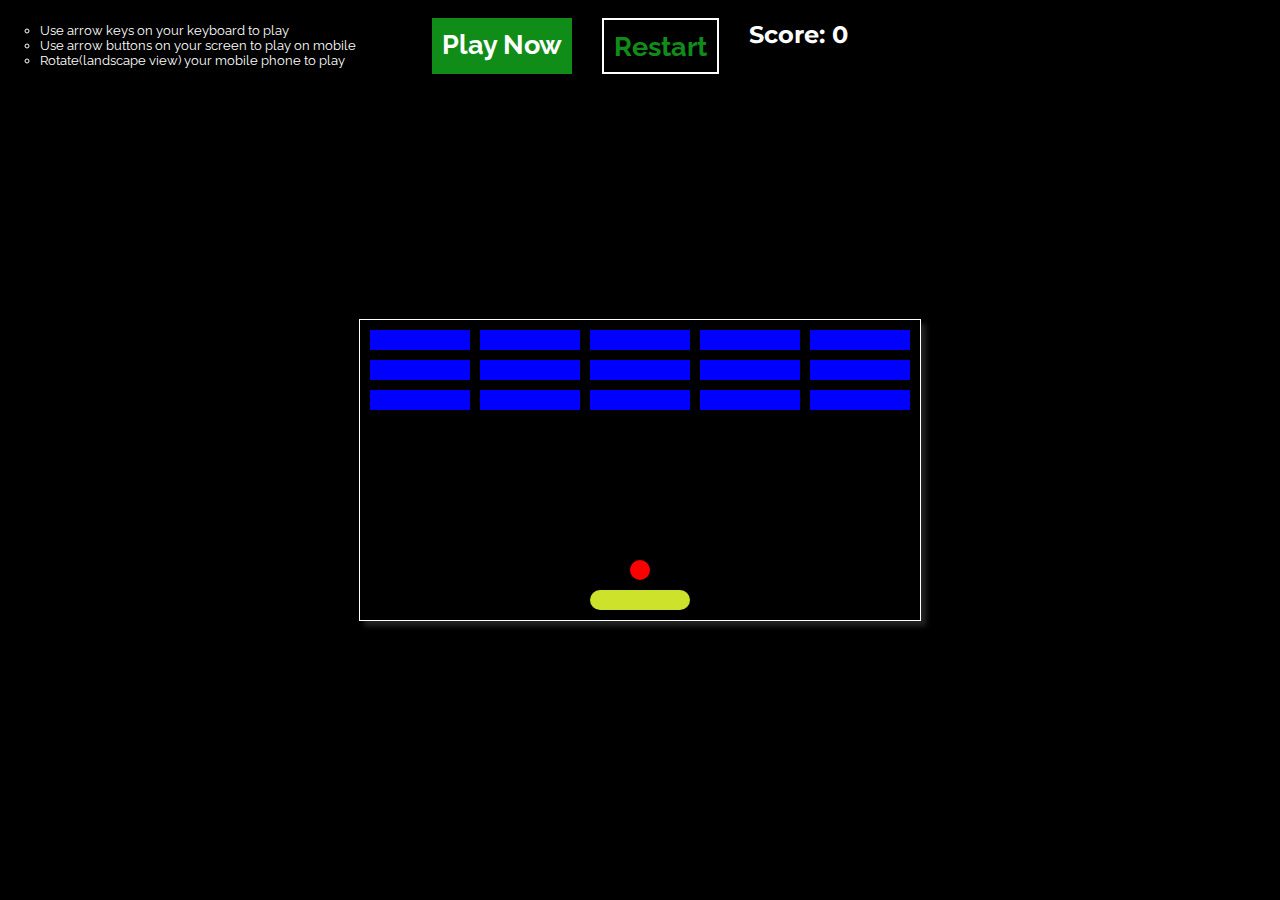
==== breakout.html @ 3d83989a "add and change files" ====
<!DOCTYPE html>
<html lang="en">
<head>
    <meta charset="UTF-8">
    <meta http-equiv="X-UA-Compatible" content="IE=edge">
    <meta name="viewport" content="width=device-width, initial-scale=1.0">

    <link rel="icon" type="image/x-icon" href="icon.ico">
    <link rel="stylesheet" href="breakout.css">

    <style>
        @import url('https://fonts.googleapis.com/css2?family=Alegreya+Sans+SC&family=Asset&family=Dosis&family=Lato:wght@100;300&family=Martel+Sans:wght@200&family=Montserrat&family=Oswald&family=Permanent+Marker&family=Playfair+Display:ital,wght@1,400;1,900&family=Quicksand:wght@300&family=Raleway&family=Roboto:ital,wght@0,300;1,300&family=Satisfy&family=Titillium+Web&family=Ubuntu:ital,wght@0,300;0,400;1,300&display=swap');
    </style>
    <title>Varun | Build from Scratch. Build Beautiful.</title>
</head>
<body>

    <audio id="audio1" src="audio1.wav"></audio>
    <audio id="audio2" src="audio2.mp3"></audio>
    <audio id="audio3" src="audio3.wav"></audio>
    <audio id="audio4" src="audio4.mp3"></audio>
    <audio id="audio5" src="audio5.wav"></audio>

    <div class="parent">
        <h1 class="head">Play Now</h1>
        <h1 class="head head2">Restart</h1>
        <h2 id="score">0</h2>
    </div>
    
    <div class="grid"></div>
    <div class="arrows">
        <div class="left"><span>&#8592;</span></div>
        <div class="right"><span>&#8594;</span></div>
    </div>
    <div class="instructions">
        <ul>
            <li>Use arrow keys on your keyboard to play</li>
            <li>Use arrow buttons on your screen to play on mobile</li>
            <li>Rotate(landscape view) your mobile phone to play</li>
        </ul>
    </div>

<script src="breakout.js"></script>
    
</body>
</html>
---- breakout.css ----
body{
    padding: 0;
    margin: 0;
    background-color: black;
  }
  
  h2{
    text-align: center;
    color: white;
  }
  
  .parent{
    text-align: center;
    display: flex;
    justify-content: center;
    gap: 30px;
  }
  
  .head{
    display: inline-block;
    font-family: 'Raleway', sans-serif;
    font-weight: bold;
    font-size: 1.7rem;
    color: white;
    background-color: rgb(16, 141, 25);
    padding: 10px;
    cursor: pointer;
  }
  
  .head:hover{
    background-color: rgb(47, 255, 54);
  }
  
  .head2:hover{
    background-color: transparent;
  }
  
  .head2{
    background-color: transparent;
    border: 2px solid white;
    color: rgb(16, 141, 25);
  }
  
  h2{
    font-family: 'Montserrat', sans-serif;
  }
  
  h2::before{
    content: 'Score: ';
  }
  
  .instructions{
    position: absolute;
    top: 10px;
    font-size: 0.8rem;
    color: white;
  }
  
  .instructions ul{
    list-style: circle;
    font-family: 'Raleway', sans-serif;
  }
  
  .grid {
    position: absolute;
    left: 50%;
    top: 50%;
    transform: translate(-50%,-50%);
    width: 560px;
    height: 300px;
    background-color: black;
    border: solid 1px rgb(255, 255, 255);
    margin-top: 20px;
    box-shadow: 5px 5px 5px rgba(179, 178, 178, 0.2);
  }
  
  .user {
    position: absolute;
    width: 100px;
    height: 20px;
    border-radius: 20px;
    background-color: rgb(205, 226, 43);
  }
  
  .block {
    position: absolute;
    width: 100px;
    height: 20px;
    background-color: blue;
  }
  
  .ball {
    position: absolute;
    width: 20px;
    height: 20px;
    border-radius: 10px;
    background-color: red;
  }
  
  
  
  
  
  @media(max-width:767px){
    .grid{
      display: none;
    }
  
    .head, .head2, #score{
      display: none;
    }
  
    .user{
      width: 30%;
    }
  
    .instructions{
      top: 50%;
      left: 50%;
      width: 90%;
      transform: translate(-50%,-50%) ;
    }
  
    .instructions ul{
      font-size: 1.5rem;
      list-style: circle;
    }
  
  }
  
  @media only screen and (min-device-width : 768px) and (max-device-width : 1024px){
    
    .grid{
      top: 80%;
    }
  
    .instructions{
      display: none;  
    }
    
    .arrows{
      display: flex;
      margin-top: 13%;
      gap: 80%;
      font-size: larger;
      font-weight: 900;
      justify-content: center;
    }
  
    .left, .right{
      background-color: aliceblue;
      padding: 15px;
      cursor: pointer;
      border-radius: 35px;
    }
  }
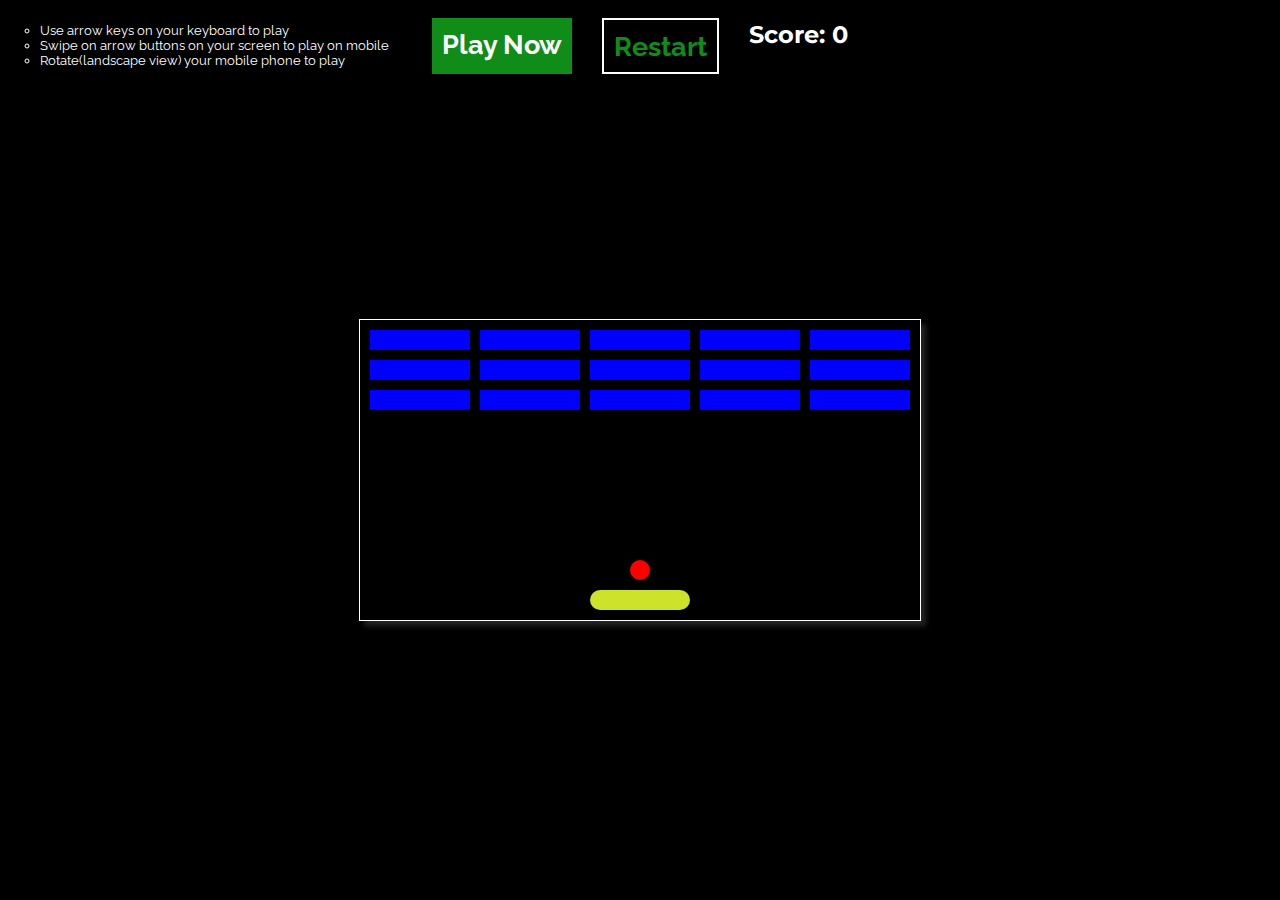
==== commit ceb0ae40: "changes" ====
--- a/breakout.html
+++ b/breakout.html
@@ -29,13 +29,13 @@
     
     <div class="grid"></div>
     <div class="arrows">
-        <div class="left"><span>&#8592;</span></div>
-        <div class="right"><span>&#8594;</span></div>
+        <button class="left"><span>&#8592;</span></button>
+        <button class="right"><span>&#8594;</span></button>
     </div>
     <div class="instructions">
         <ul>
             <li>Use arrow keys on your keyboard to play</li>
-            <li>Use arrow buttons on your screen to play on mobile</li>
+            <li>Swipe on arrow buttons on your screen to play on mobile</li>
             <li>Rotate(landscape view) your mobile phone to play</li>
         </ul>
     </div>
--- a/breakout.css
+++ b/breakout.css
@@ -97,6 +97,10 @@
     border-radius: 10px;
     background-color: red;
   }
+
+  .arrows{
+    display: none;
+  }
   
   
   
